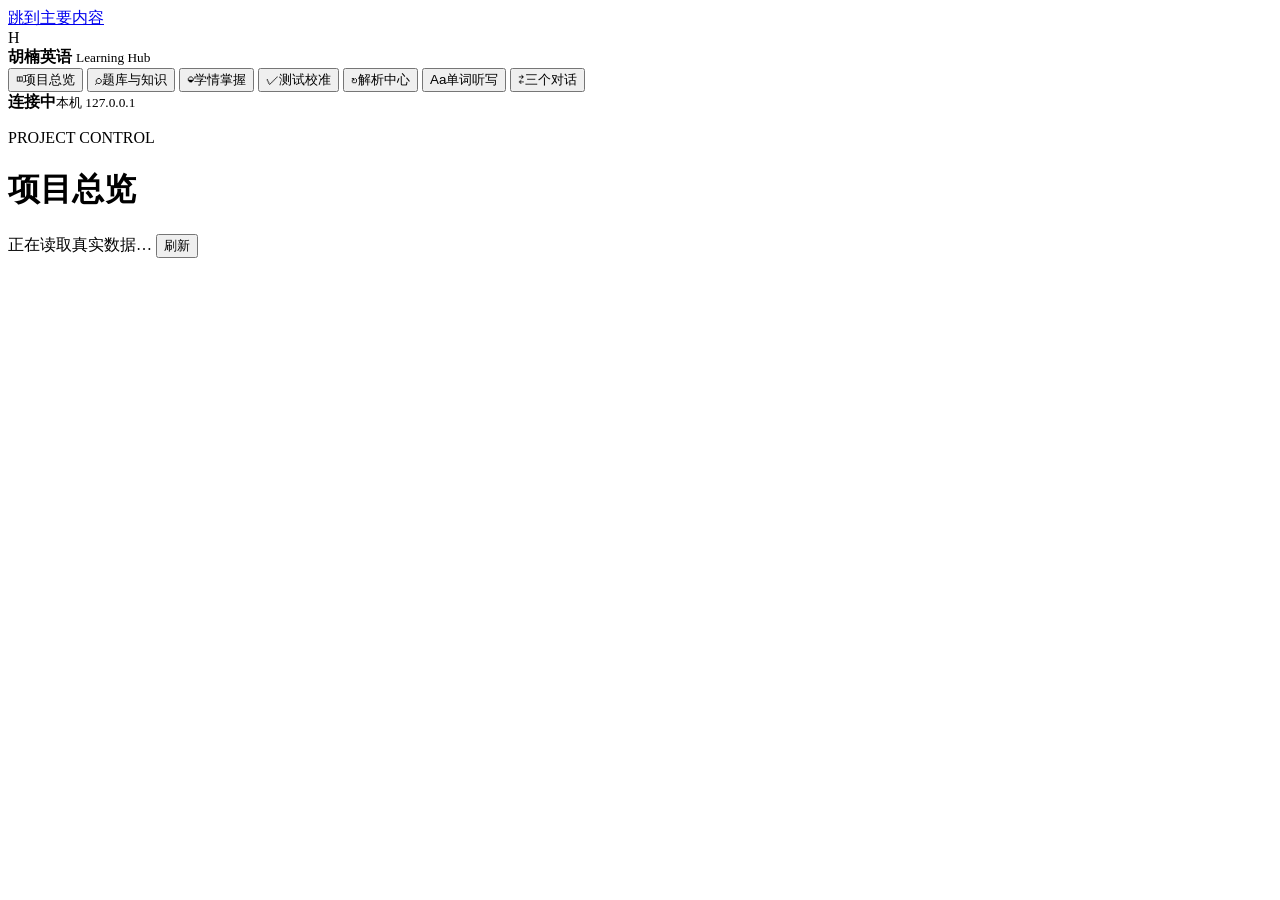
==== src/english_tracker/web/index.html @ eb854577 "Add local learning hub and full library staging" ====
<!doctype html>
<html lang="zh-CN">
<head>
  <meta charset="utf-8">
  <meta name="viewport" content="width=device-width, initial-scale=1">
  <meta name="description" content="胡楠英语学习项目本地管理与数据可视化">
  <title>胡楠英语 · Learning Hub</title>
  <link rel="stylesheet" href="/assets/styles.css">
</head>
<body>
  <a class="skip-link" href="#main-content">跳到主要内容</a>
  <div class="app-shell">
    <aside class="sidebar" aria-label="主导航">
      <div class="brand">
        <span class="brand-mark" aria-hidden="true">H</span>
        <div>
          <strong>胡楠英语</strong>
          <small>Learning Hub</small>
        </div>
      </div>
      <nav class="nav-list">
        <button class="nav-item is-active" data-view="overview"><span aria-hidden="true">◫</span>项目总览</button>
        <button class="nav-item" data-view="question-bank"><span aria-hidden="true">⌕</span>题库与知识</button>
        <button class="nav-item" data-view="mastery"><span aria-hidden="true">◒</span>学情掌握</button>
        <button class="nav-item" data-view="assessments"><span aria-hidden="true">✓</span>测试校准</button>
        <button class="nav-item" data-view="library"><span aria-hidden="true">↻</span>解析中心</button>
        <button class="nav-item" data-view="dictation"><span aria-hidden="true">Aa</span>单词听写</button>
        <button class="nav-item" data-view="workflow"><span aria-hidden="true">⇄</span>三个对话</button>
      </nav>
      <div class="sidebar-foot">
        <div class="health-dot" id="health-dot" aria-hidden="true"></div>
        <div><strong id="health-label">连接中</strong><small>本机 127.0.0.1</small></div>
      </div>
    </aside>

    <main id="main-content" tabindex="-1">
      <header class="topbar">
        <div>
          <p class="eyebrow" id="section-eyebrow">PROJECT CONTROL</p>
          <h1 id="page-title">项目总览</h1>
        </div>
        <div class="topbar-actions">
          <span class="freshness" id="freshness">正在读取真实数据…</span>
          <button class="button button-secondary" id="refresh-button" type="button">刷新</button>
        </div>
      </header>

      <section id="view" class="view" aria-live="polite">
        <div class="loading-state" aria-busy="true" aria-label="正在加载">
          <div class="skeleton skeleton-title"></div>
          <div class="skeleton-grid"><div></div><div></div><div></div></div>
        </div>
      </section>
    </main>
  </div>

  <dialog id="question-dialog" class="detail-dialog">
    <form method="dialog" class="dialog-head">
      <div><p class="eyebrow">QUESTION DETAIL</p><h2 id="dialog-title">题目详情</h2></div>
      <button class="icon-button" aria-label="关闭题目详情">×</button>
    </form>
    <div id="dialog-body" class="dialog-body"></div>
  </dialog>

  <div class="toast" id="toast" role="status" aria-live="polite"></div>
  <script src="/assets/app.js" defer></script>
</body>
</html>
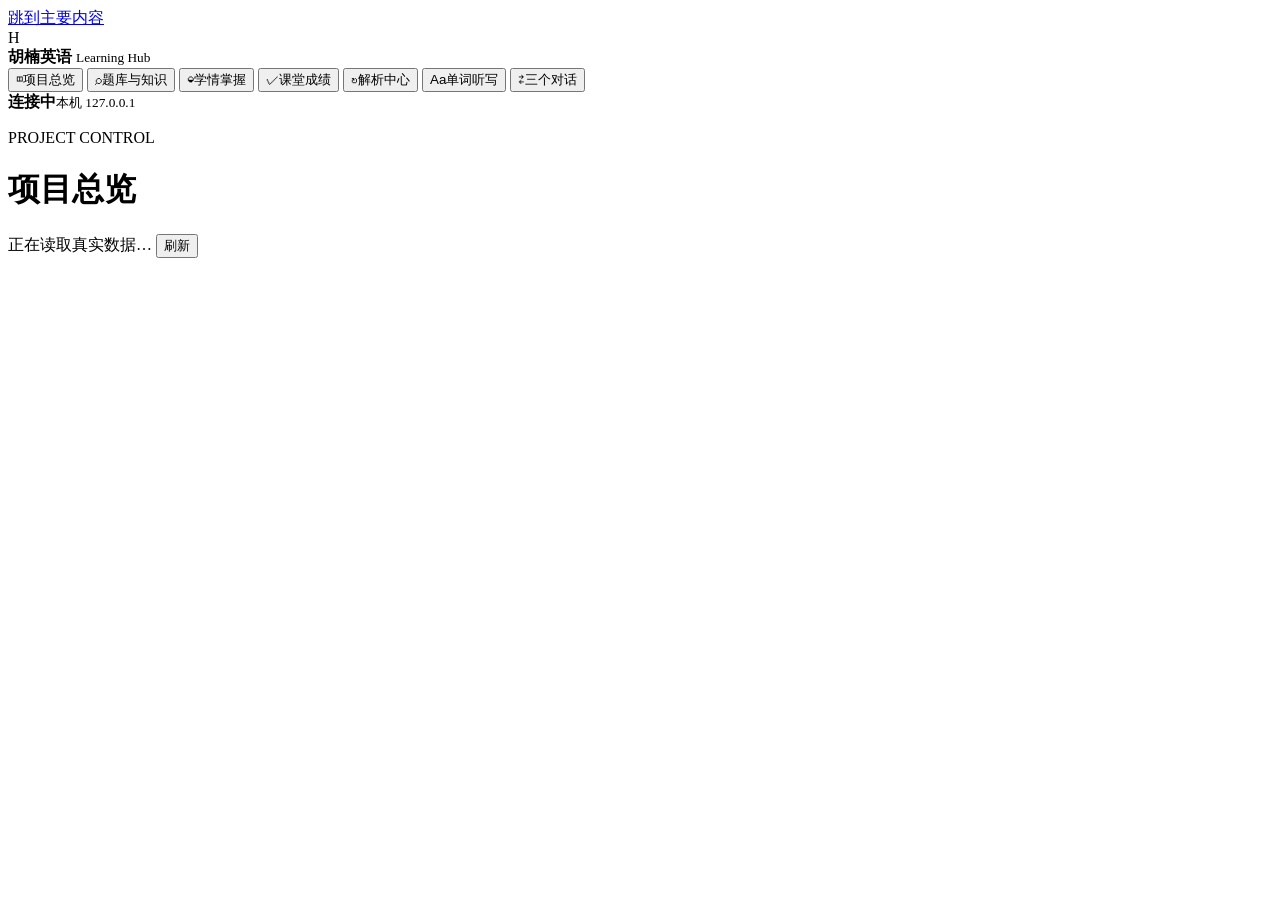
==== commit 0fb9c08d: "Add classroom performance and reading diagnostics" ====
--- a/src/english_tracker/web/index.html
+++ b/src/english_tracker/web/index.html
@@ -22,7 +22,7 @@
         <button class="nav-item is-active" data-view="overview"><span aria-hidden="true">◫</span>项目总览</button>
         <button class="nav-item" data-view="question-bank"><span aria-hidden="true">⌕</span>题库与知识</button>
         <button class="nav-item" data-view="mastery"><span aria-hidden="true">◒</span>学情掌握</button>
-        <button class="nav-item" data-view="assessments"><span aria-hidden="true">✓</span>测试校准</button>
+        <button class="nav-item" data-view="assessments"><span aria-hidden="true">✓</span>课堂成绩</button>
         <button class="nav-item" data-view="library"><span aria-hidden="true">↻</span>解析中心</button>
         <button class="nav-item" data-view="dictation"><span aria-hidden="true">Aa</span>单词听写</button>
         <button class="nav-item" data-view="workflow"><span aria-hidden="true">⇄</span>三个对话</button>
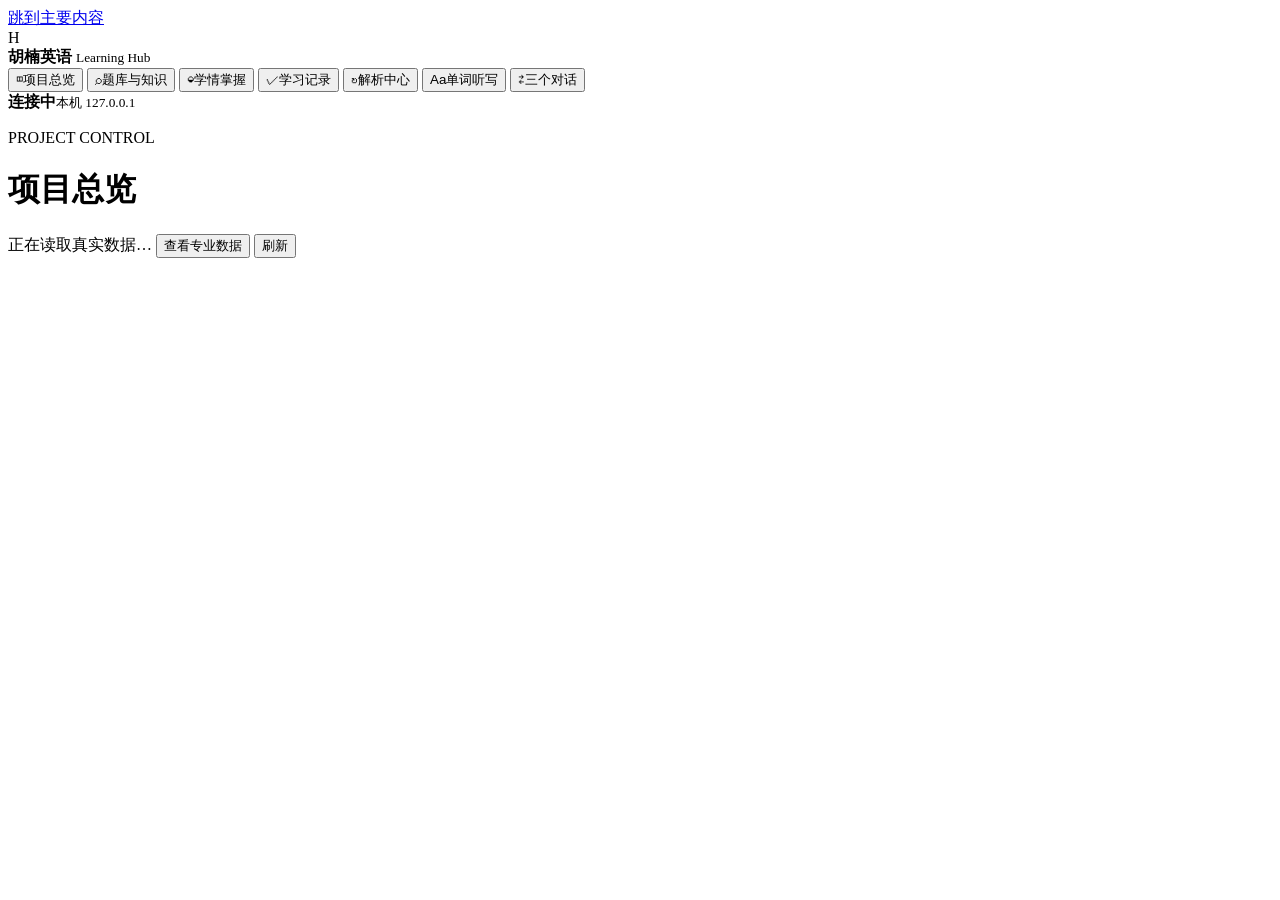
==== commit 3b2e550c: "Make the learning hub low friction by default" ====
--- a/src/english_tracker/web/index.html
+++ b/src/english_tracker/web/index.html
@@ -22,7 +22,7 @@
         <button class="nav-item is-active" data-view="overview"><span aria-hidden="true">◫</span>项目总览</button>
         <button class="nav-item" data-view="question-bank"><span aria-hidden="true">⌕</span>题库与知识</button>
         <button class="nav-item" data-view="mastery"><span aria-hidden="true">◒</span>学情掌握</button>
-        <button class="nav-item" data-view="assessments"><span aria-hidden="true">✓</span>课堂成绩</button>
+        <button class="nav-item" data-view="assessments"><span aria-hidden="true">✓</span>学习记录</button>
         <button class="nav-item" data-view="library"><span aria-hidden="true">↻</span>解析中心</button>
         <button class="nav-item" data-view="dictation"><span aria-hidden="true">Aa</span>单词听写</button>
         <button class="nav-item" data-view="workflow"><span aria-hidden="true">⇄</span>三个对话</button>
@@ -41,6 +41,7 @@
         </div>
         <div class="topbar-actions">
           <span class="freshness" id="freshness">正在读取真实数据…</span>
+          <button class="button button-secondary mode-button" id="detail-mode-button" type="button" aria-pressed="false">查看专业数据</button>
           <button class="button button-secondary" id="refresh-button" type="button">刷新</button>
         </div>
       </header>
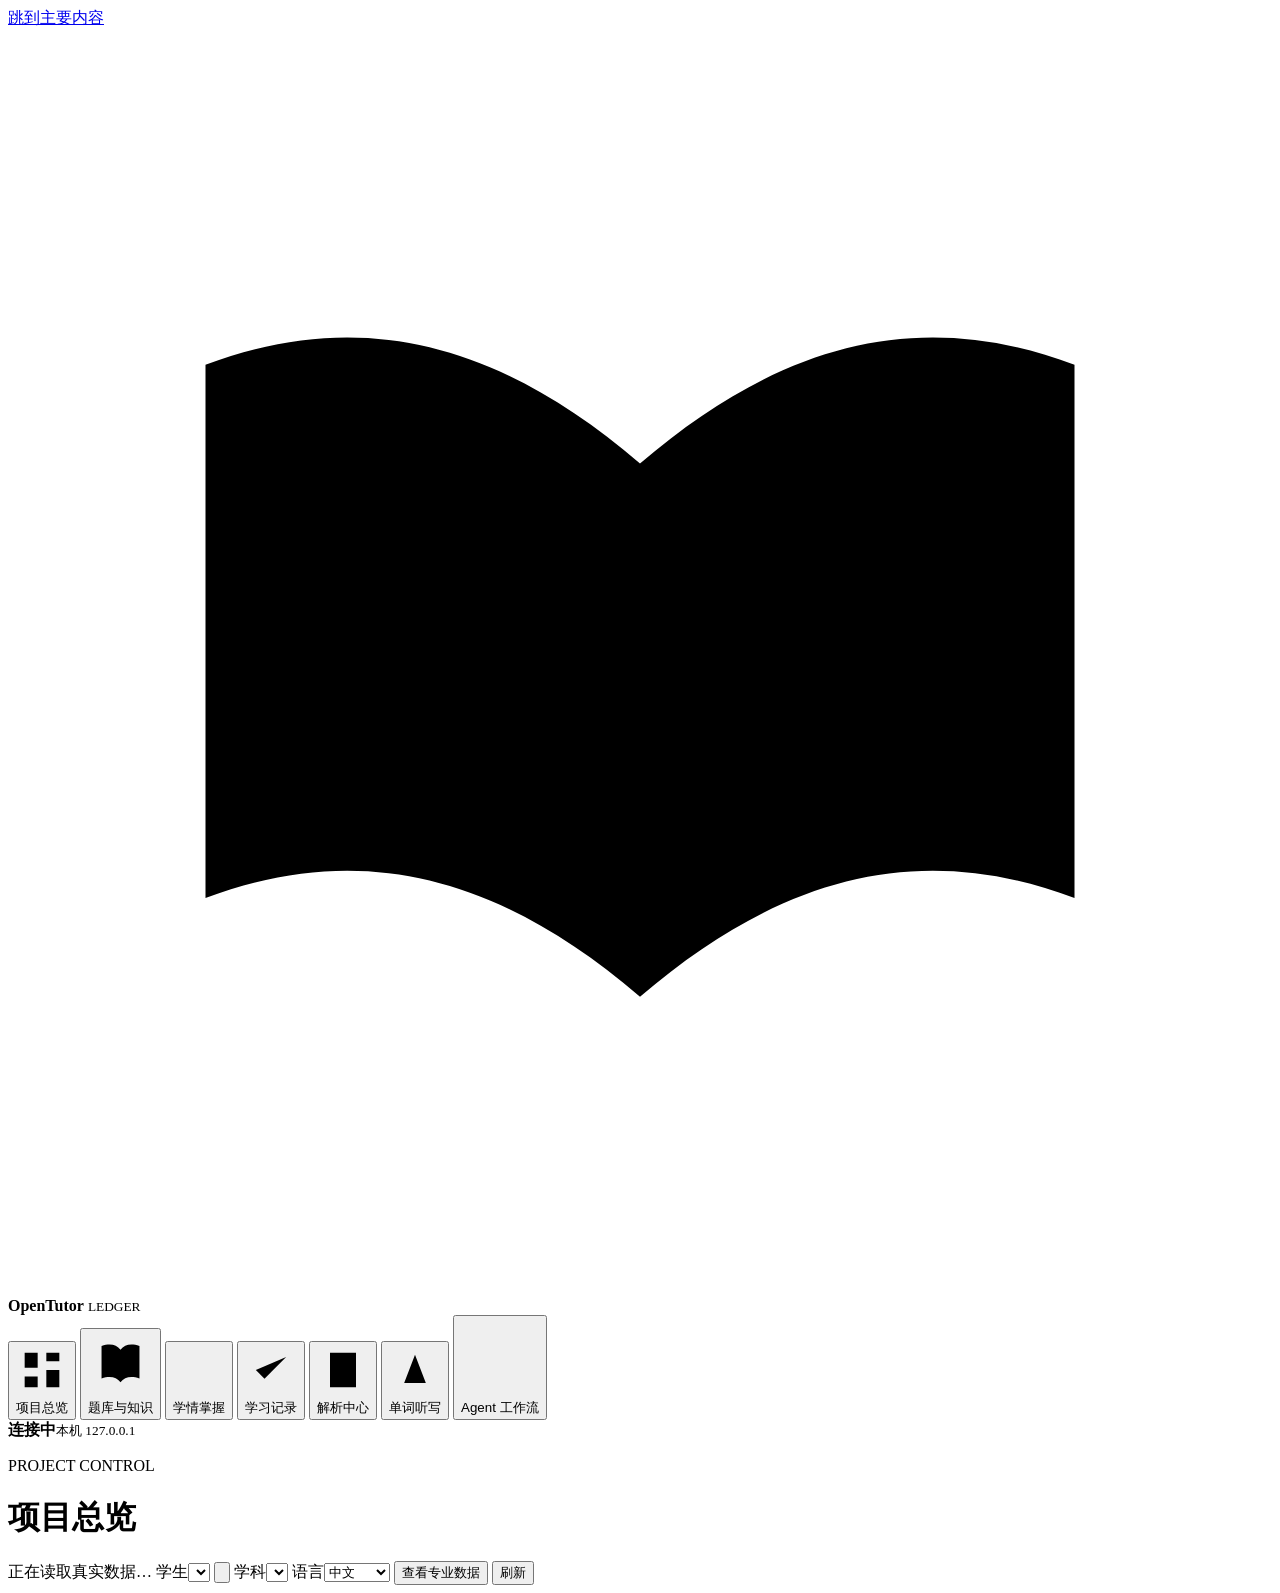
==== commit c38b778e: "Prepare OpenTutor Ledger for public release" ====
--- a/src/english_tracker/web/index.html
+++ b/src/english_tracker/web/index.html
@@ -3,8 +3,9 @@
 <head>
   <meta charset="utf-8">
   <meta name="viewport" content="width=device-width, initial-scale=1">
-  <meta name="description" content="胡楠英语学习项目本地管理与数据可视化">
-  <title>胡楠英语 · Learning Hub</title>
+  <meta name="description" content="OpenTutor Ledger — local-first learning evidence for humans and agents">
+  <title>OpenTutor Ledger</title>
+  <link rel="icon" href="/assets/favicon.svg" type="image/svg+xml">
   <link rel="stylesheet" href="/assets/styles.css">
 </head>
 <body>
@@ -12,20 +13,24 @@
   <div class="app-shell">
     <aside class="sidebar" aria-label="主导航">
       <div class="brand">
-        <span class="brand-mark" aria-hidden="true">H</span>
+        <svg class="brand-mark" aria-hidden="true" viewBox="0 0 64 64">
+          <path d="M10 17c8-3 15-1 22 5v27c-7-6-14-8-22-5V17Z"/>
+          <path d="M54 17c-8-3-15-1-22 5v27c7-6 14-8 22-5V17Z"/>
+          <circle cx="20" cy="28" r="2.5"/><circle cx="44" cy="28" r="2.5"/>
+        </svg>
         <div>
-          <strong>胡楠英语</strong>
-          <small>Learning Hub</small>
+          <strong>OpenTutor</strong>
+          <small>LEDGER</small>
         </div>
       </div>
       <nav class="nav-list">
-        <button class="nav-item is-active" data-view="overview"><span aria-hidden="true">◫</span>项目总览</button>
-        <button class="nav-item" data-view="question-bank"><span aria-hidden="true">⌕</span>题库与知识</button>
-        <button class="nav-item" data-view="mastery"><span aria-hidden="true">◒</span>学情掌握</button>
-        <button class="nav-item" data-view="assessments"><span aria-hidden="true">✓</span>学习记录</button>
-        <button class="nav-item" data-view="library"><span aria-hidden="true">↻</span>解析中心</button>
-        <button class="nav-item" data-view="dictation"><span aria-hidden="true">Aa</span>单词听写</button>
-        <button class="nav-item" data-view="workflow"><span aria-hidden="true">⇄</span>三个对话</button>
+        <button class="nav-item is-active" data-view="overview"><svg class="nav-icon" aria-hidden="true" viewBox="0 0 24 24"><path d="M4 4h6v7H4zM14 4h6v4h-6zM14 12h6v8h-6zM4 15h6v5H4z"/></svg><span>项目总览</span></button>
+        <button class="nav-item" data-view="question-bank"><svg class="nav-icon" aria-hidden="true" viewBox="0 0 24 24"><path d="M5 5.5c3.2-1.1 5.5-.5 7 1.4v12c-1.5-1.9-3.8-2.5-7-1.4v-12Zm14 0c-3.2-1.1-5.5-.5-7 1.4v12c1.5-1.9 3.8-2.5 7-1.4v-12Z"/></svg><span>题库与知识</span></button>
+        <button class="nav-item" data-view="mastery"><svg class="nav-icon" aria-hidden="true" viewBox="0 0 24 24"><path d="M4 19V9m5 10V5m5 14v-7m5 7V3"/></svg><span>学情掌握</span></button>
+        <button class="nav-item" data-view="assessments"><svg class="nav-icon" aria-hidden="true" viewBox="0 0 24 24"><path d="m5 12 4 4L19 6"/></svg><span>学习记录</span></button>
+        <button class="nav-item" data-view="library"><svg class="nav-icon" aria-hidden="true" viewBox="0 0 24 24"><path d="M6 4h12v16H6zM9 8h6M9 12h6M9 16h4"/></svg><span>解析中心</span></button>
+        <button class="nav-item" data-view="dictation"><svg class="nav-icon" aria-hidden="true" viewBox="0 0 24 24"><path d="M7 18 12 5l5 13M9 14h6M18 6v7m-3-3h6"/></svg><span>单词听写</span></button>
+        <button class="nav-item" data-view="workflow"><svg class="nav-icon" aria-hidden="true" viewBox="0 0 24 24"><path d="M4 7h12m0 0-3-3m3 3-3 3M20 17H8m0 0 3-3m-3 3 3 3"/></svg><span>Agent 工作流</span></button>
       </nav>
       <div class="sidebar-foot">
         <div class="health-dot" id="health-dot" aria-hidden="true"></div>
@@ -41,6 +46,12 @@
         </div>
         <div class="topbar-actions">
           <span class="freshness" id="freshness">正在读取真实数据…</span>
+          <label class="compact-control"><span>学生</span><select id="student-select" aria-label="选择学生"></select></label>
+          <button class="icon-button add-student-button" id="add-student-button" type="button" aria-label="添加学生" title="添加学生">
+            <svg aria-hidden="true" viewBox="0 0 24 24"><path d="M12 5v14M5 12h14"/></svg>
+          </button>
+          <label class="compact-control"><span>学科</span><select id="subject-select" aria-label="选择学科"></select></label>
+          <label class="compact-control locale-control"><span>语言</span><select id="locale-select" aria-label="选择界面语言"><option value="zh-CN">中文</option><option value="en">English</option></select></label>
           <button class="button button-secondary mode-button" id="detail-mode-button" type="button" aria-pressed="false">查看专业数据</button>
           <button class="button button-secondary" id="refresh-button" type="button">刷新</button>
         </div>
@@ -63,7 +74,26 @@
     <div id="dialog-body" class="dialog-body"></div>
   </dialog>
 
+  <dialog id="student-dialog" class="student-dialog">
+    <form method="dialog" class="dialog-head">
+      <div><p class="eyebrow">LEARNER WORKSPACE</p><h2>添加学生</h2></div>
+      <button class="icon-button" aria-label="关闭学生管理">×</button>
+    </form>
+    <div class="dialog-body">
+      <div class="privacy-note"><strong>本机私有</strong><p>学生姓名与学习记录只写入本机数据库，不进入开源仓库。</p></div>
+      <form id="student-form">
+        <div class="form-grid two-columns">
+          <div class="field"><label for="student-name">显示名称</label><input id="student-name" name="display_name" maxlength="80" required autocomplete="off" placeholder="例如：Student A"></div>
+          <div class="field"><label for="student-timezone">时区</label><input id="student-timezone" name="timezone" value="Asia/Shanghai" required></div>
+          <div class="field span-2"><label for="student-subject">初始学科</label><select id="student-subject" name="subject_code"></select></div>
+        </div>
+        <div class="form-actions"><button class="button" type="submit">创建学生工作区</button></div>
+      </form>
+    </div>
+  </dialog>
+
   <div class="toast" id="toast" role="status" aria-live="polite"></div>
+  <script src="/assets/i18n.js" defer></script>
   <script src="/assets/app.js" defer></script>
 </body>
 </html>
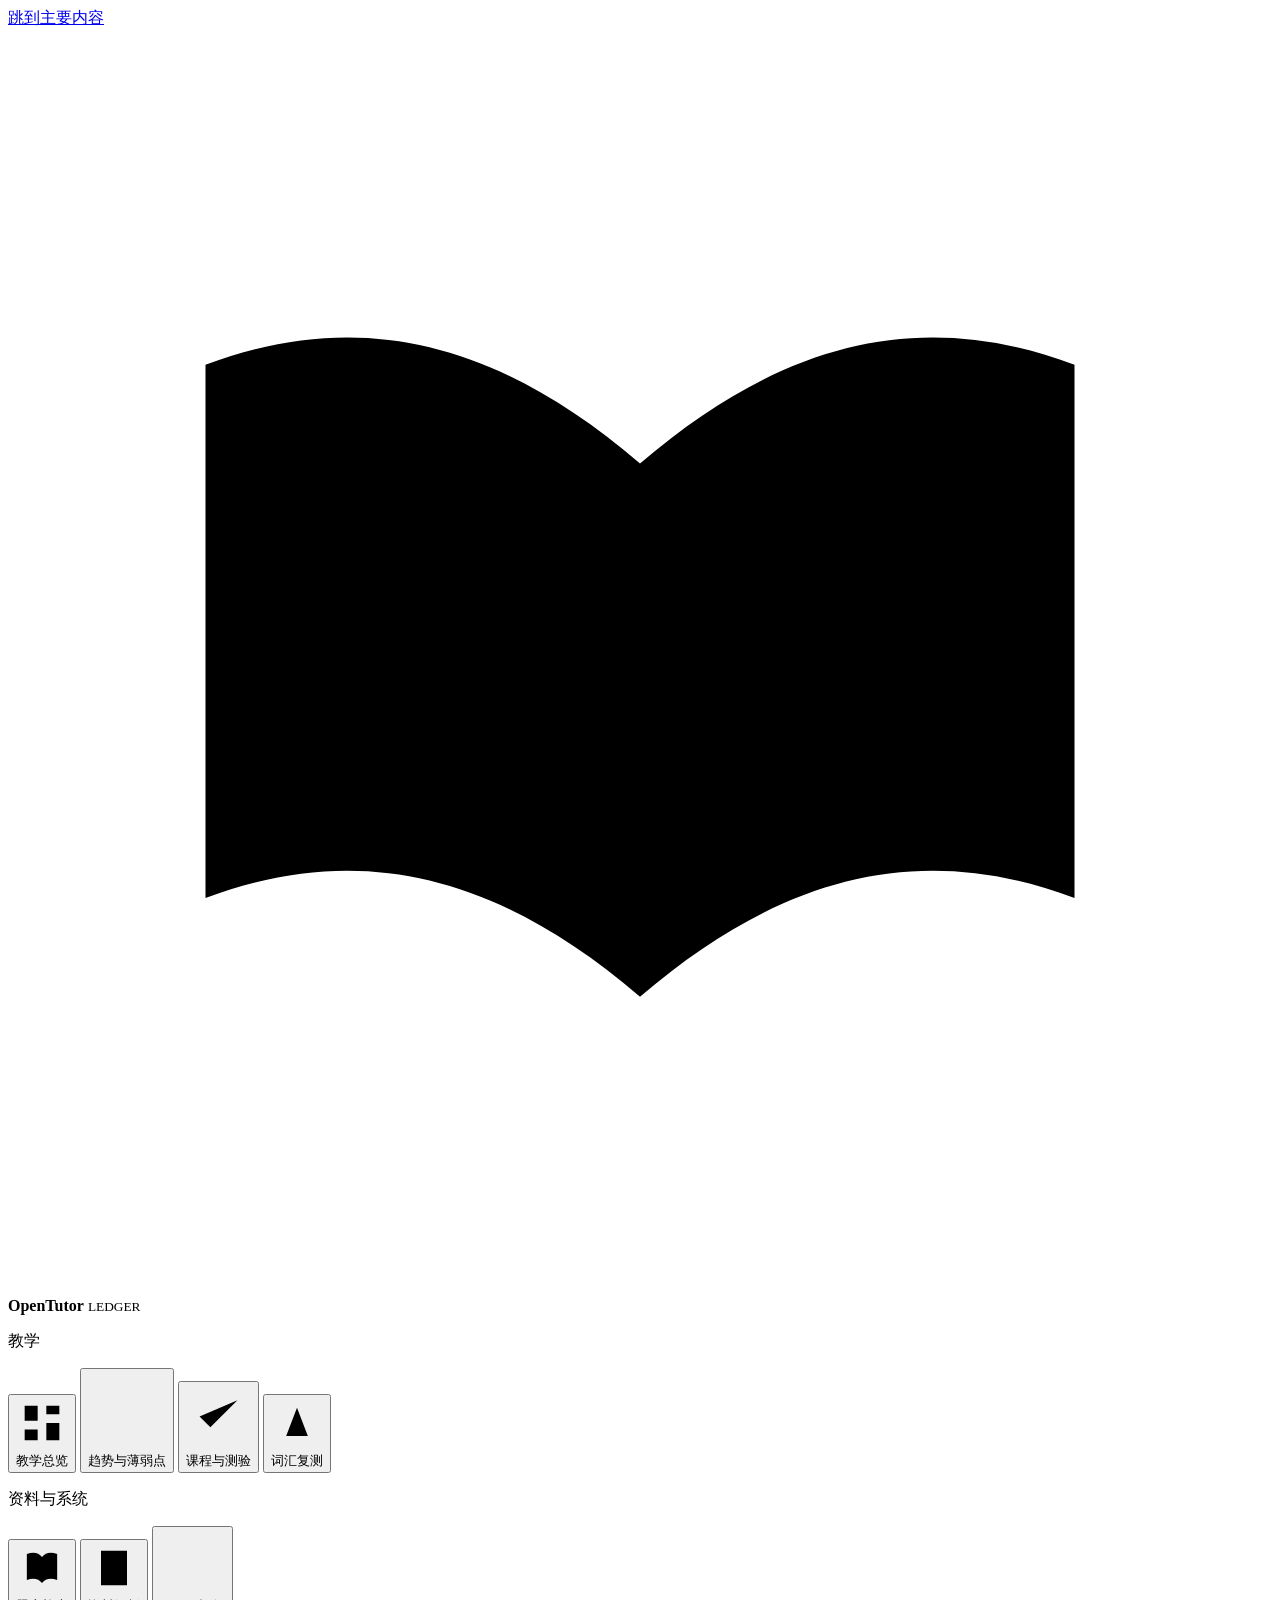
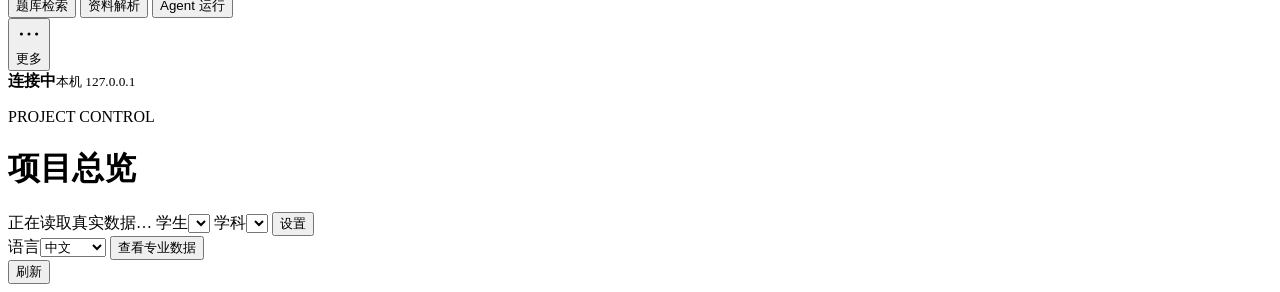
==== commit 79588e3c: "feat: release OpenTutor Ledger 0.4" ====
--- a/src/english_tracker/web/index.html
+++ b/src/english_tracker/web/index.html
@@ -24,13 +24,20 @@
         </div>
       </div>
       <nav class="nav-list">
-        <button class="nav-item is-active" data-view="overview"><svg class="nav-icon" aria-hidden="true" viewBox="0 0 24 24"><path d="M4 4h6v7H4zM14 4h6v4h-6zM14 12h6v8h-6zM4 15h6v5H4z"/></svg><span>项目总览</span></button>
-        <button class="nav-item" data-view="question-bank"><svg class="nav-icon" aria-hidden="true" viewBox="0 0 24 24"><path d="M5 5.5c3.2-1.1 5.5-.5 7 1.4v12c-1.5-1.9-3.8-2.5-7-1.4v-12Zm14 0c-3.2-1.1-5.5-.5-7 1.4v12c1.5-1.9 3.8-2.5 7-1.4v-12Z"/></svg><span>题库与知识</span></button>
-        <button class="nav-item" data-view="mastery"><svg class="nav-icon" aria-hidden="true" viewBox="0 0 24 24"><path d="M4 19V9m5 10V5m5 14v-7m5 7V3"/></svg><span>学情掌握</span></button>
-        <button class="nav-item" data-view="assessments"><svg class="nav-icon" aria-hidden="true" viewBox="0 0 24 24"><path d="m5 12 4 4L19 6"/></svg><span>学习记录</span></button>
-        <button class="nav-item" data-view="library"><svg class="nav-icon" aria-hidden="true" viewBox="0 0 24 24"><path d="M6 4h12v16H6zM9 8h6M9 12h6M9 16h4"/></svg><span>解析中心</span></button>
-        <button class="nav-item" data-view="dictation"><svg class="nav-icon" aria-hidden="true" viewBox="0 0 24 24"><path d="M7 18 12 5l5 13M9 14h6M18 6v7m-3-3h6"/></svg><span>单词听写</span></button>
-        <button class="nav-item" data-view="workflow"><svg class="nav-icon" aria-hidden="true" viewBox="0 0 24 24"><path d="M4 7h12m0 0-3-3m3 3-3 3M20 17H8m0 0 3-3m-3 3 3 3"/></svg><span>Agent 工作流</span></button>
+        <div class="nav-group nav-group-teaching">
+          <p class="nav-group-label">教学</p>
+          <button class="nav-item is-active" data-view="overview" aria-current="page"><svg class="nav-icon" aria-hidden="true" viewBox="0 0 24 24"><path d="M4 4h6v7H4zM14 4h6v4h-6zM14 12h6v8h-6zM4 15h6v5H4z"/></svg><span>教学总览</span></button>
+          <button class="nav-item" data-view="mastery"><svg class="nav-icon" aria-hidden="true" viewBox="0 0 24 24"><path d="M4 19V9m5 10V5m5 14v-7m5 7V3"/></svg><span>趋势与薄弱点</span></button>
+          <button class="nav-item" data-view="assessments"><svg class="nav-icon" aria-hidden="true" viewBox="0 0 24 24"><path d="m5 12 4 4L19 6"/></svg><span>课程与测验</span></button>
+          <button class="nav-item" data-view="dictation"><svg class="nav-icon" aria-hidden="true" viewBox="0 0 24 24"><path d="M7 18 12 5l5 13M9 14h6M18 6v7m-3-3h6"/></svg><span>词汇复测</span></button>
+        </div>
+        <div class="nav-group nav-group-system" id="mobile-more-menu">
+          <p class="nav-group-label">资料与系统</p>
+          <button class="nav-item" data-view="question-bank"><svg class="nav-icon" aria-hidden="true" viewBox="0 0 24 24"><path d="M5 5.5c3.2-1.1 5.5-.5 7 1.4v12c-1.5-1.9-3.8-2.5-7-1.4v-12Zm14 0c-3.2-1.1-5.5-.5-7 1.4v12c1.5-1.9 3.8-2.5 7-1.4v-12Z"/></svg><span>题库检索</span></button>
+          <button class="nav-item" data-view="library"><svg class="nav-icon" aria-hidden="true" viewBox="0 0 24 24"><path d="M6 4h12v16H6zM9 8h6M9 12h6M9 16h4"/></svg><span>资料解析</span></button>
+          <button class="nav-item" data-view="workflow"><svg class="nav-icon" aria-hidden="true" viewBox="0 0 24 24"><path d="M4 7h12m0 0-3-3m3 3-3 3M20 17H8m0 0 3-3m-3 3 3 3"/></svg><span>Agent 运行</span></button>
+        </div>
+        <button class="nav-item more-nav-button" id="more-nav-button" type="button" aria-expanded="false" aria-controls="mobile-more-menu"><svg class="nav-icon" aria-hidden="true" viewBox="0 0 24 24"><circle cx="5" cy="12" r="1.4"/><circle cx="12" cy="12" r="1.4"/><circle cx="19" cy="12" r="1.4"/></svg><span>更多</span></button>
       </nav>
       <div class="sidebar-foot">
         <div class="health-dot" id="health-dot" aria-hidden="true"></div>
@@ -46,18 +53,19 @@
         </div>
         <div class="topbar-actions">
           <span class="freshness" id="freshness">正在读取真实数据…</span>
-          <label class="compact-control"><span>学生</span><select id="student-select" aria-label="选择学生"></select></label>
-          <button class="icon-button add-student-button" id="add-student-button" type="button" aria-label="添加学生" title="添加学生">
-            <svg aria-hidden="true" viewBox="0 0 24 24"><path d="M12 5v14M5 12h14"/></svg>
-          </button>
-          <label class="compact-control"><span>学科</span><select id="subject-select" aria-label="选择学科"></select></label>
-          <label class="compact-control locale-control"><span>语言</span><select id="locale-select" aria-label="选择界面语言"><option value="zh-CN">中文</option><option value="en">English</option></select></label>
-          <button class="button button-secondary mode-button" id="detail-mode-button" type="button" aria-pressed="false">查看专业数据</button>
+          <label class="compact-control student-control"><span>学生</span><select id="student-select" aria-label="选择学生"></select></label>
+          <label class="compact-control subject-control"><span>学科</span><select id="subject-select" aria-label="选择学科"></select></label>
+          <button class="button button-secondary settings-button" id="settings-button" type="button" aria-expanded="false" aria-controls="settings-menu">设置</button>
+          <div class="settings-menu" id="settings-menu">
+            <label class="compact-control locale-control"><span>语言</span><select id="locale-select" aria-label="选择界面语言"><option value="zh-CN">中文</option><option value="en">English</option></select></label>
+            <button class="button button-secondary mode-button" id="detail-mode-button" type="button" aria-pressed="false">查看专业数据</button>
+          </div>
           <button class="button button-secondary" id="refresh-button" type="button">刷新</button>
         </div>
       </header>
 
-      <section id="view" class="view" aria-live="polite">
+      <div id="app-status" class="sr-only" role="status" aria-live="polite"></div>
+      <section id="view" class="view" aria-busy="true">
         <div class="loading-state" aria-busy="true" aria-label="正在加载">
           <div class="skeleton skeleton-title"></div>
           <div class="skeleton-grid"><div></div><div></div><div></div></div>
@@ -66,7 +74,7 @@
     </main>
   </div>
 
-  <dialog id="question-dialog" class="detail-dialog">
+  <dialog id="question-dialog" class="detail-dialog" aria-labelledby="dialog-title">
     <form method="dialog" class="dialog-head">
       <div><p class="eyebrow">QUESTION DETAIL</p><h2 id="dialog-title">题目详情</h2></div>
       <button class="icon-button" aria-label="关闭题目详情">×</button>
@@ -74,24 +82,6 @@
     <div id="dialog-body" class="dialog-body"></div>
   </dialog>
 
-  <dialog id="student-dialog" class="student-dialog">
-    <form method="dialog" class="dialog-head">
-      <div><p class="eyebrow">LEARNER WORKSPACE</p><h2>添加学生</h2></div>
-      <button class="icon-button" aria-label="关闭学生管理">×</button>
-    </form>
-    <div class="dialog-body">
-      <div class="privacy-note"><strong>本机私有</strong><p>学生姓名与学习记录只写入本机数据库，不进入开源仓库。</p></div>
-      <form id="student-form">
-        <div class="form-grid two-columns">
-          <div class="field"><label for="student-name">显示名称</label><input id="student-name" name="display_name" maxlength="80" required autocomplete="off" placeholder="例如：Student A"></div>
-          <div class="field"><label for="student-timezone">时区</label><input id="student-timezone" name="timezone" value="Asia/Shanghai" required></div>
-          <div class="field span-2"><label for="student-subject">初始学科</label><select id="student-subject" name="subject_code"></select></div>
-        </div>
-        <div class="form-actions"><button class="button" type="submit">创建学生工作区</button></div>
-      </form>
-    </div>
-  </dialog>
-
   <div class="toast" id="toast" role="status" aria-live="polite"></div>
   <script src="/assets/i18n.js" defer></script>
   <script src="/assets/app.js" defer></script>
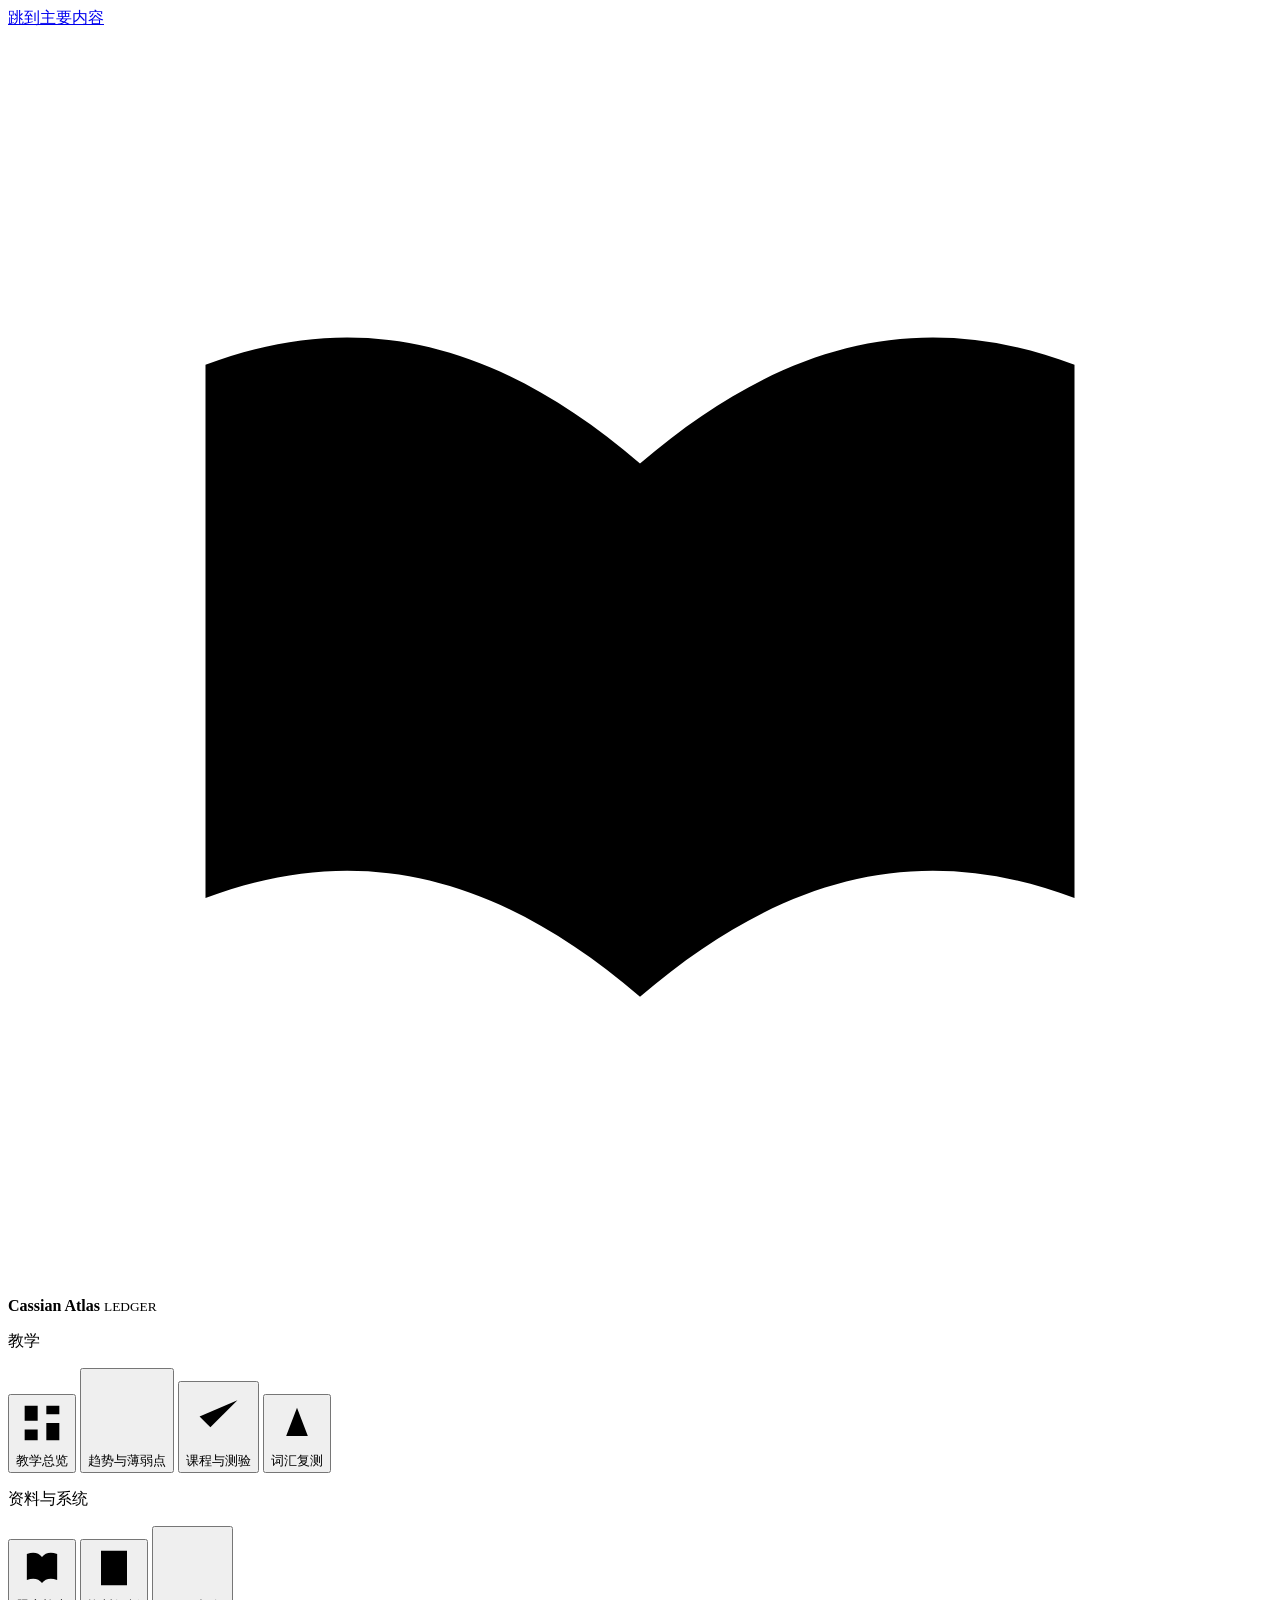
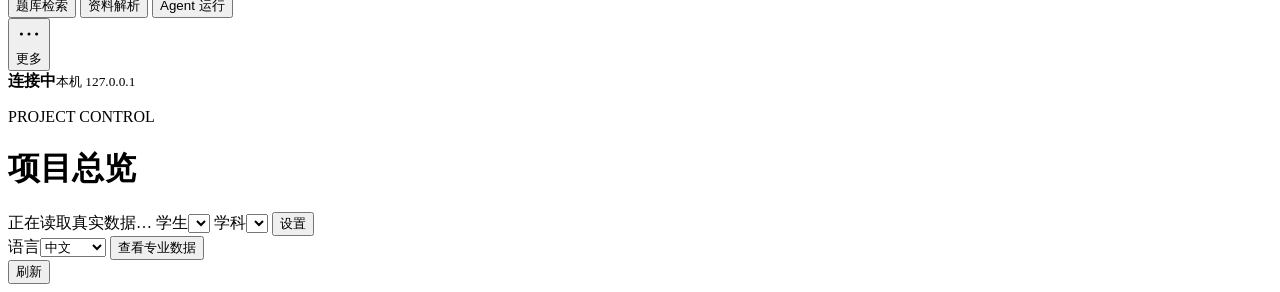
==== commit b54f25e4: "feat: release Cassian Atlas 0.5.0" ====
--- a/src/english_tracker/web/index.html
+++ b/src/english_tracker/web/index.html
@@ -3,8 +3,8 @@
 <head>
   <meta charset="utf-8">
   <meta name="viewport" content="width=device-width, initial-scale=1">
-  <meta name="description" content="OpenTutor Ledger — local-first learning evidence for humans and agents">
-  <title>OpenTutor Ledger</title>
+  <meta name="description" content="Cassian Atlas — local-first learning evidence for humans and agents">
+  <title>Cassian Atlas</title>
   <link rel="icon" href="/assets/favicon.svg" type="image/svg+xml">
   <link rel="stylesheet" href="/assets/styles.css">
 </head>
@@ -19,7 +19,7 @@
           <circle cx="20" cy="28" r="2.5"/><circle cx="44" cy="28" r="2.5"/>
         </svg>
         <div>
-          <strong>OpenTutor</strong>
+          <strong>Cassian Atlas</strong>
           <small>LEDGER</small>
         </div>
       </div>
